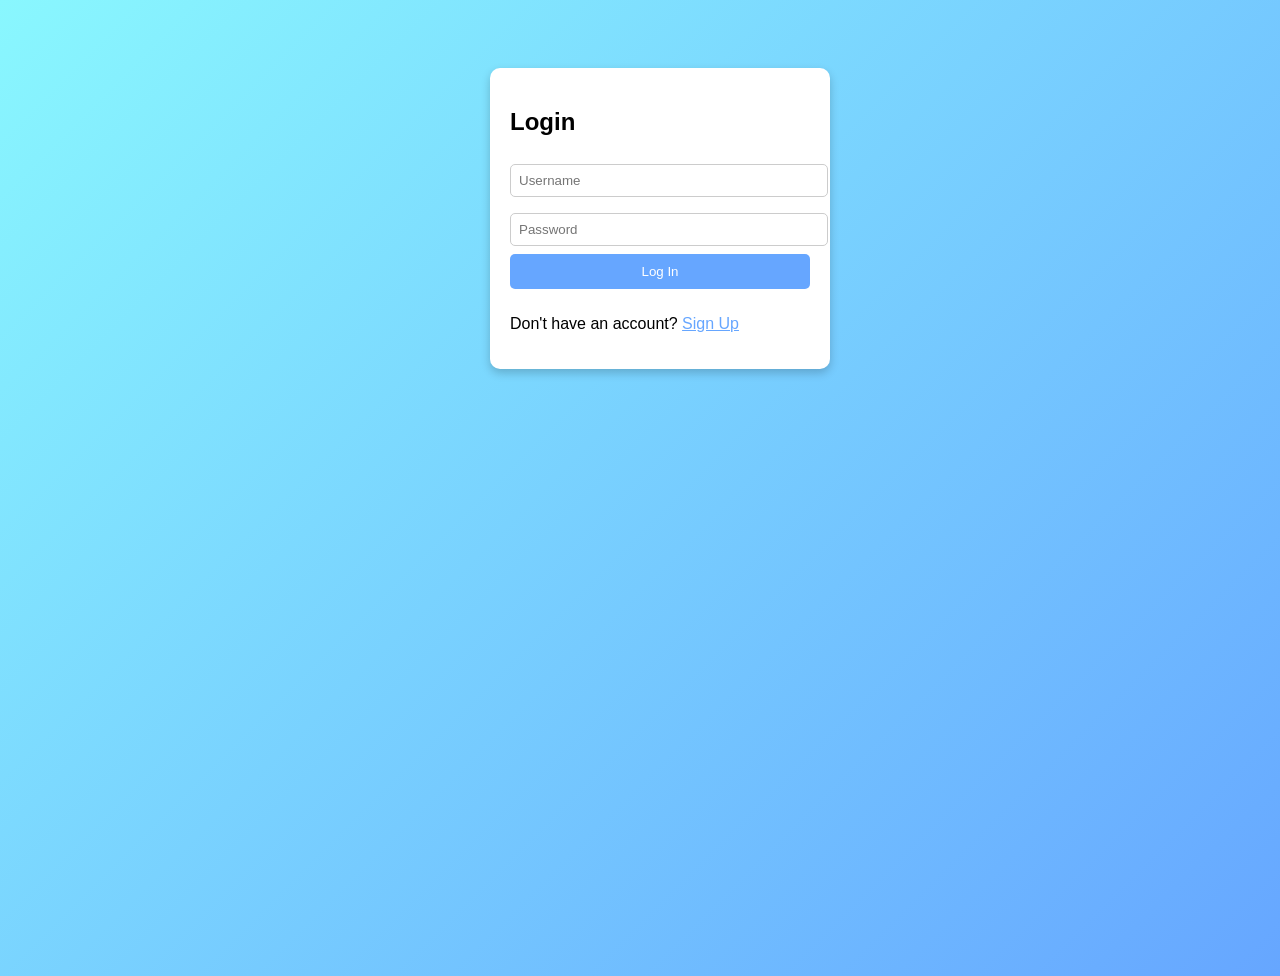
==== pictures/Login_page/index.html @ 7fbd99e5 "new updates" ====
<!DOCTYPE html>
<html lang="en">
<head>
<meta charset="UTF-8">
<meta name="viewport" content="width=device-width, initial-scale=1.0">
<title>Login/Signup</title>
<link rel="stylesheet" href="style.css">
</head>
<body>

<div class="card-container">
  <div class="card">
    <div class="front">
      <h2>Login</h2>
      <input type="text" placeholder="Username">
      <input type="password" placeholder="Password">
      <button>Log In</button>
      <p>Don't have an account? <span class="flip-btn">Sign Up</span></p>
    </div>
    <div class="back">
      <h2>Sign Up</h2>
      <input type="text" placeholder="Username">
      <input type="email" placeholder="Email">
      <input type="password" placeholder="Password">
      <button>Sign Up</button>
      <p>Already have an account? <span class="flip-btn">Log In</span></p>
    </div>
  </div>
</div>

<script src="script.js"></script>
</body>
</html>
---- pictures/Login_page/style.css ----
body {
  font-family: Arial, sans-serif;
  background: linear-gradient(135deg, #89f7fe, #66a6ff);
  display: flex;
  justify-content: center;
  align-items: flex-start;
  height: 100vh;
  padding-top: 60px;
}

.card-container {
  perspective: 1000px;
}

.card-container.falling {
  animation: fall-away 0.7s ease-in forwards;
}

.card-container.reappear {
  animation: reappear 0.4s ease-out forwards;
}

.card {
  width: 300px;
  position: relative;
}

.front, .back {
  position: absolute;
  width: 100%;
  padding: 20px;
  box-shadow: 0 4px 10px rgba(0,0,0,0.2);
  border-radius: 10px;
  background: #fff;
  transition: opacity 0.2s ease-in-out;
}

.back {
  opacity: 0;
  pointer-events: none;
}

.card.show-back .front {
  opacity: 0;
  pointer-events: none;
}

.card.show-back .back {
  opacity: 1;
  pointer-events: auto;
}

input {
  width: 100%;
  padding: 8px;
  margin: 8px 0;
  border-radius: 5px;
  border: 1px solid #ccc;
}

button {
  width: 100%;
  padding: 10px;
  background: #66a6ff;
  color: white;
  border: none;
  border-radius: 5px;
  cursor: pointer;
}

.flip-btn {
  color: #66a6ff;
  cursor: pointer;
  text-decoration: underline;
  display: inline-block;
  margin-top: 10px;
}

@keyframes fall-away {
  0% {
    transform: translateY(0) rotateZ(0deg);
    opacity: 1;
  }
  100% {
    transform: translateY(260px) rotateZ(12deg);
    opacity: 0;
  }
}

@keyframes reappear {
  0% {
    transform: translateY(-30px) rotateZ(-4deg);
    opacity: 0;
  }
  100% {
    transform: translateY(0) rotateZ(0deg);
    opacity: 1;
  }
}
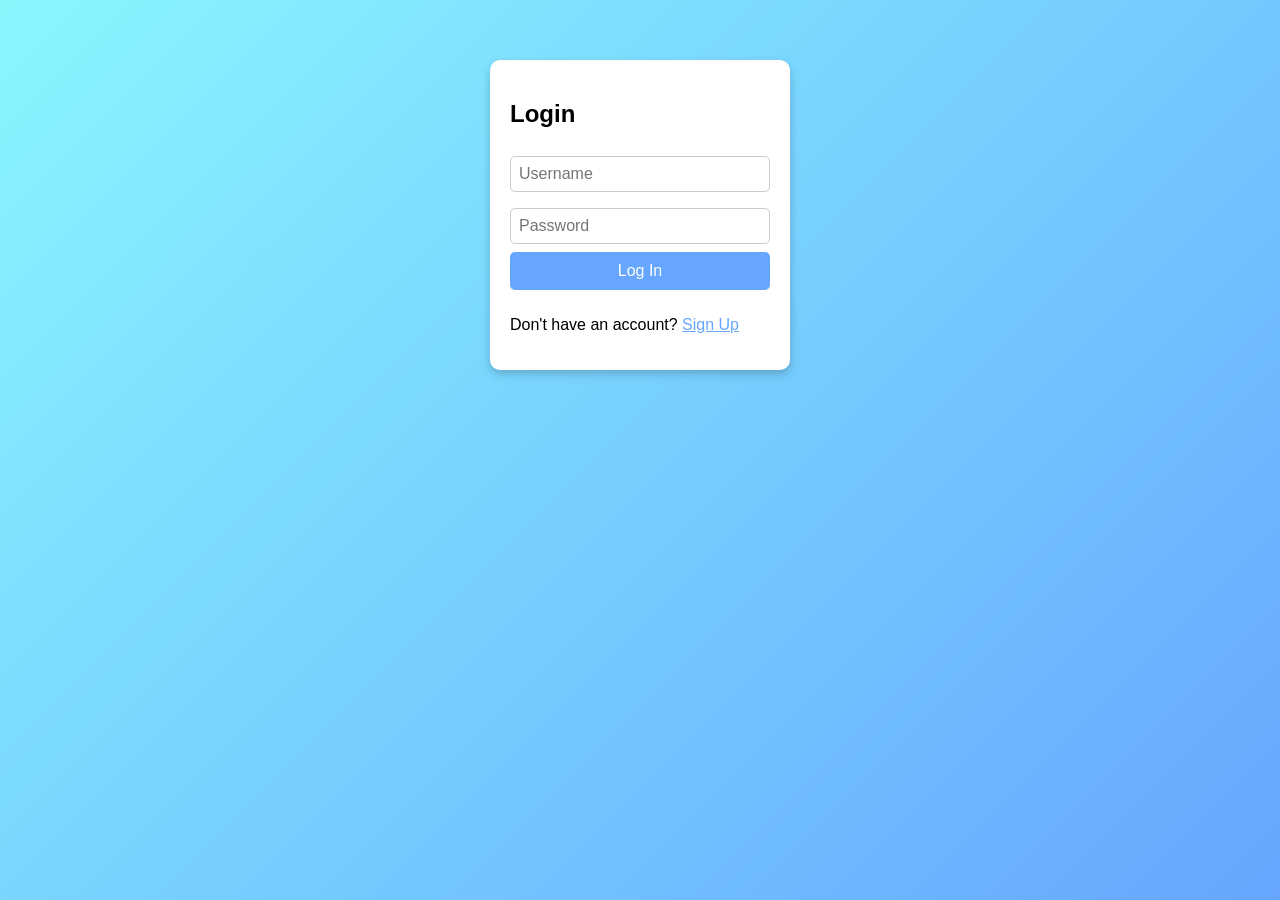
==== commit 9b67b1f7: "new updates" ====
--- a/pictures/Login_page/index.html
+++ b/pictures/Login_page/index.html
@@ -7,22 +7,23 @@
 <link rel="stylesheet" href="style.css">
 </head>
 <body>
+<div class="toast" id="signup-toast">Account created</div>
 
 <div class="card-container">
   <div class="card">
     <div class="front">
       <h2>Login</h2>
-      <input type="text" placeholder="Username">
-      <input type="password" placeholder="Password">
+      <input type="text" placeholder="Username" autocomplete="username">
+      <input type="password" placeholder="Password" autocomplete="current-password">
       <button>Log In</button>
       <p>Don't have an account? <span class="flip-btn">Sign Up</span></p>
     </div>
     <div class="back">
       <h2>Sign Up</h2>
-      <input type="text" placeholder="Username">
-      <input type="email" placeholder="Email">
-      <input type="password" placeholder="Password">
-      <button>Sign Up</button>
+      <input type="email" id="signup-email" placeholder="Email" autocomplete="email">
+      <input type="text" id="signup-username" placeholder="Create Username" autocomplete="username">
+      <input type="password" id="signup-password" placeholder="Create Password" autocomplete="new-password">
+      <button id="signup-btn">Sign Up</button>
       <p>Already have an account? <span class="flip-btn">Log In</span></p>
     </div>
   </div>
@@ -30,4 +31,4 @@
 
 <script src="script.js"></script>
 </body>
-</html>+</html>
--- a/pictures/Login_page/style.css
+++ b/pictures/Login_page/style.css
@@ -1,27 +1,58 @@
 body {
+  margin: 0;
   font-family: Arial, sans-serif;
   background: linear-gradient(135deg, #89f7fe, #66a6ff);
   display: flex;
   justify-content: center;
   align-items: flex-start;
-  height: 100vh;
-  padding-top: 60px;
+  min-height: 100vh;
+  min-height: 100dvh;
+  padding: 60px 16px 24px;
+  box-sizing: border-box;
+}
+
+.toast {
+  position: fixed;
+  top: 20px;
+  left: 50%;
+  transform: translateX(-50%) translateY(-24px);
+  min-width: 220px;
+  max-width: calc(100vw - 32px);
+  padding: 14px 18px;
+  background: #ffffff;
+  color: #2c5fb8;
+  border: 2px solid #66a6ff;
+  border-radius: 12px;
+  box-shadow: 0 10px 24px rgba(51, 115, 214, 0.18);
+  text-align: center;
+  font-size: 15px;
+  font-weight: 600;
+  opacity: 0;
+  pointer-events: none;
+  transition: opacity 0.2s ease, transform 0.2s ease;
+  z-index: 1000;
+}
+
+.toast.show {
+  opacity: 1;
+  transform: translateX(-50%) translateY(0);
 }
 
 .card-container {
   perspective: 1000px;
 }
-
+/* When clicking login/signup, the card falls away */
 .card-container.falling {
   animation: fall-away 0.7s ease-in forwards;
 }
-
+/* After clicking login/signup, then it reappears */
 .card-container.reappear {
   animation: reappear 0.4s ease-out forwards;
 }
 
 .card {
   width: 300px;
+  max-width: calc(100vw - 32px);
   position: relative;
 }
 
@@ -33,6 +64,7 @@
   border-radius: 10px;
   background: #fff;
   transition: opacity 0.2s ease-in-out;
+  box-sizing: border-box;
 }
 
 .back {
@@ -56,6 +88,8 @@
   margin: 8px 0;
   border-radius: 5px;
   border: 1px solid #ccc;
+  font-size: 16px;
+  box-sizing: border-box;
 }
 
 button {
@@ -66,6 +100,7 @@
   border: none;
   border-radius: 5px;
   cursor: pointer;
+  font-size: 16px;
 }
 
 .flip-btn {
@@ -97,3 +132,9 @@
     opacity: 1;
   }
 }
+
+@media (max-width: 480px) {
+  body {
+    padding: 40px 12px 20px;
+  }
+}
